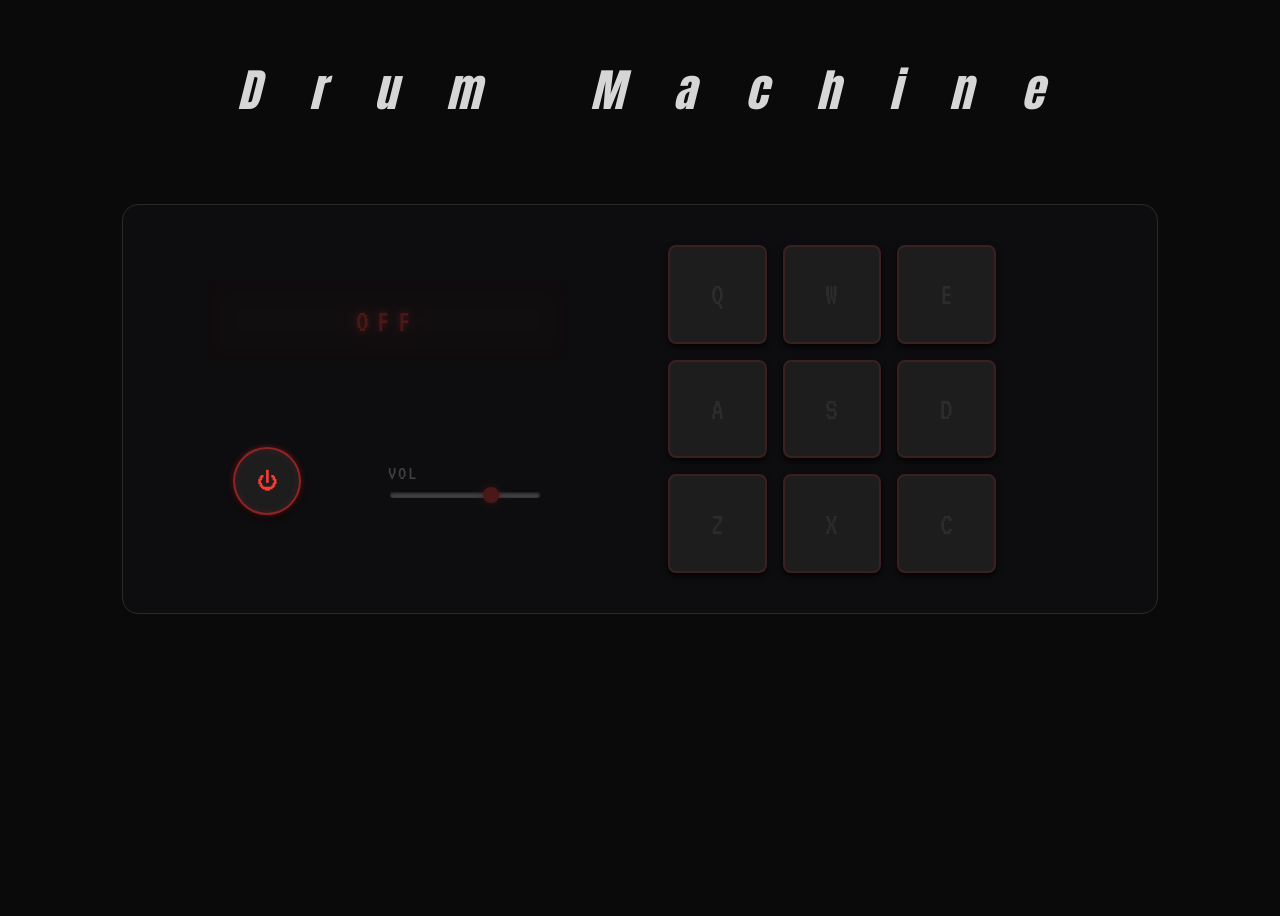
==== drum-machine-fcc/index.html @ 8b3d0a3e "chore: rename project folders to url-safe names" ====
<!DOCTYPE html>
<html lang="en">
<head>
    <meta charset="UTF-8">
    <meta name="viewport" content="width=device-width, initial-scale=1.0">
    <title>Drum Machine</title>
    <link href="https://fonts.googleapis.com/css2?family=Anton&display=swap" rel="stylesheet">
    <link href="https://fonts.googleapis.com/css2?family=VT323&display=swap" rel="stylesheet">
    <link rel="stylesheet" href="styles.css"> 
</head>
<body>
    <div id="drum-machine">
        <h1>Drum Machine</h1>
        <!--MAIN DRUM BOARD-->
        <div class="panel"> 
            <div class="side-panel">
                <p id="display"></p> <!--WHERE THE NAME OF THE SOUND CLICKED APPEARS-->
                <div class="controls"> 
                    <button class="power" aria-label="Power">⏻</button>
                    <div class="volume">
                        <label for="volume">VOL</label>
                        <input type="range" id="volume" min="0" max="100" value="70">
                    </div>
                </div>
            </div>
            <!--BUTTON PADS FOR THE DRUM SOUNDS-->
            <div id="pad-bank">
                <button class="drum-pad" id="Heater-1">Q
                    <audio class="clip" src="https://cdn.freecodecamp.org/curriculum/drum/Heater-1.mp3" id="Q"></audio>
                </button>
                <button class="drum-pad" id="Heater-2">W
                    <audio class="clip" src="https://cdn.freecodecamp.org/curriculum/drum/Heater-2.mp3" id="W"></audio>
                </button>
                <button class="drum-pad" id="Heater-3">E
                    <audio class="clip" src="https://cdn.freecodecamp.org/curriculum/drum/Heater-3.mp3" id="E"></audio>
                </button>
                <button class="drum-pad" id="Heater-4">A
                    <audio class="clip" src="https://cdn.freecodecamp.org/curriculum/drum/Heater-4_1.mp3" id="A"></audio>
                </button>
                <button class="drum-pad" id="Clap">S
                    <audio class="clip" src="https://cdn.freecodecamp.org/curriculum/drum/Heater-6.mp3" id="S"></audio>
                </button>
                <button class="drum-pad" id="Open-HH">D
                    <audio class="clip" src="https://cdn.freecodecamp.org/curriculum/drum/Dsc_Oh.mp3" id="D"></audio>
                </button>
                <button class="drum-pad" id="Kick-n-Hat">Z
                    <audio class="clip" src="https://cdn.freecodecamp.org/curriculum/drum/Kick_n_Hat.mp3" id="Z"></audio>
                </button>
                <button class="drum-pad" id="Kick">X
                    <audio class="clip" src="https://cdn.freecodecamp.org/curriculum/drum/RP4_KICK_1.mp3" id="X"></audio>
                </button>
                <button class="drum-pad" id="Closed-HH">C
                    <audio class="clip" src="https://cdn.freecodecamp.org/curriculum/drum/Cev_H2.mp3" id="C"></audio>
                </button>
            </div>
        </div>
    </div>
    <script src="script.js"></script>
</body>
</html>
---- drum-machine-fcc/styles.css ----
:root {
  --bg:        #0a0a0a;
  --chassis:   #1c1c1e;
  --chassis-2: #141416;
  --inset:     #0d0d0f;
  --pad-face:  #1d1d1e;
  --text:      #d6d6d6;
  --glow:      #ff2d2d;
}

* {
    box-sizing: border-box;
}

body {
    padding: 1rem;
    min-height: 100dvh;
    display: flex;
    justify-content: center;
    align-items: stretch;
    font-family: system-ui, sans-serif;
    background-color: var(--bg) ;
    color: white;
}

#drum-machine {
    width: 90%;
    max-width: 1100px;
    padding: 1rem 2rem;
    display: flex;
    flex-direction: column;
    align-items: center;
    border-radius: 12px;
}

h1 {
    font-family: Impact, 'Anton', sans-serif;
    font-style: italic;
    font-weight: 400;
    font-size: clamp(2rem, 5vw, 45px);
    letter-spacing: 1.1em;
    margin: 1rem 0 5rem;
    margin-right: -1.1em;
    color: #d6d6d6;
    text-align: center;
}

.panel {
    width: 100%;
    display: grid;
    grid-template-columns: 1fr 1fr;
    gap: 1.5rem;
    align-items: stretch;
    border: 1px solid var(--text);
    border-radius: 16px;
    background: var(--inset);
    
    box-shadow:
    0 0 8px rgba(255, 255, 255, 0.799),
    inset 0 0 6px rgba(255, 255, 255, 0.799),
    inset 0 2px 8px rgba(0, 0, 0, 0.7),
    inset 0 -1px 0 rgba(255, 255, 255, 0.06);

    padding: 1.5rem;
    transition: 1s;
}

.side-panel {
    display: flex;
    flex-direction: column;
    justify-content: center;
    gap: 2rem;
}

#display {
    min-height: 5rem;
    min-width: 75%;
    padding: 0 1rem;
    margin: 0 auto 2rem;
    display: flex;
    align-items: center;
    justify-content: center;

    font-family: 'VT323', monospace;
    font-size: 2rem;
    letter-spacing: 0.50rem;
    color: #ff3b30;

    background: #1f1214;
    border-radius: 4px;

    text-shadow:
      0 0 6px rgba(255, 59, 48, 0.9),
      0 0 18px rgba(255, 59, 48, 0.45);
    
    box-shadow:
      inset 0 0 30px rgba(0, 0, 0, 0.844),
      inset 0 0 25px rgba(49, 10, 8, 0.728); 

    transition: 1s;
}

.controls {
    min-height: 7rem;
    padding: 1rem;
    margin: 0;
    display: flex;
    align-items: center;
    justify-content: space-evenly;
    gap: 1rem;
}

.power {
    width: 68px;
    height: 68px;
    border-radius: 50%;
    border: 2px solid rgba(255, 45, 45, 0.5);
    background: var(--pad-face);
    color: #ff3b30;
    font-size: 1.3rem;
    cursor: pointer;
    display: flex;
    align-items: center;
    justify-content: center;
    box-shadow:
    0 0 6px rgba(255, 45, 45, 0.35),
    inset 0 0 8px rgba(255, 45, 45, 0.1),
    0 3px 6px rgba(0, 0, 0, 0.8);
    transition: all 0.15s;
}

.volume {
  display: flex;
  flex-direction: column;
  gap: 0.4rem;
  transition: 1s;
}

.volume label {
  font-family: 'VT323', monospace;
  font-size: 1.3rem;
  color: var(--text);
  letter-spacing: 0.1em;
}

input[type="range"] {
  -webkit-appearance: none;        /* cancel the browser's default slider */
  appearance: none;
  background: transparent;
  width: 150px;
  cursor: pointer;
}

/* Chrome/Safari/Edge - slider */
input[type="range"]::-webkit-slider-runnable-track {
  height: 6px;
  border-radius: 3px;
  background: var(--text);
  box-shadow: inset 0 1px 3px rgba(0, 0, 0, 0.9);   /* recessed */
}

/* Chrome/Safari/Edge - knob */
input[type="range"]::-webkit-slider-thumb {
  -webkit-appearance: none;
  width: 16px;
  height: 16px;
  border-radius: 50%;
  background: #ff3b30;
  margin-top: -5px;                 /* centres it on the 6px track */
  box-shadow: 0 0 8px rgba(255, 59, 48, 0.7);
}

/* Firefox - slider */
input[type="range"]::-moz-range-track {
  height: 6px;
  border-radius: 3px;
  background: rgba(255, 255, 255, 0.666);
}

/* Firefox - knob */
input[type="range"]::-moz-range-thumb {
  width: 16px;
  height: 16px;
  border: none;
  border-radius: 50%;
  background: #ff3b30;
  box-shadow: 0 0 8px rgba(255, 59, 48, 0.7);
}

#pad-bank {
    width: 100%;
    max-width: 360px;
    display: grid;
    grid-template-columns: repeat(3, minmax(0, 1fr));
    justify-content: center;
    gap: 1rem;
    padding: 1rem;
    border-radius: 15px;
}

.drum-pad {
    aspect-ratio: 1;
    border-radius: 8px;
    border: 2px solid var(--glow);
    background: var(--pad-face);
    color: rgba(255, 255, 255, 0.512);
    font-family: 'VT323', monospace;
    font-size: 2rem;
    font-weight: 400;
    letter-spacing: normal;
    box-shadow:
      0 0 8px var(--glow),
      inset 0 0 14px rgba(255, 45, 45, 0.18),
      0 3px 6px rgba(0, 0, 0, 0.8); 
    cursor: pointer;
    transition: transform 0.06s, border-color 1s, color 1s;
}

/* classList.toggle("off") */

#drum-machine.off .drum-pad {
  box-shadow: 0 3px 6px rgba(0, 0, 0, 0.8);
  border-color: #3a2020;
  color: rgba(255, 255, 255, 0.071);
  cursor: not-allowed;
}

#drum-machine.off #display,
#drum-machine.off .volume {
  opacity: 0.25;
  cursor: default;
}

#drum-machine.off input[type="range"] {
  cursor: not-allowed;
}

#drum-machine.off .panel {
  border-color: #2a2a2c;
  box-shadow: none;
}

/*ANIMATIONS*/

@keyframes pulse {
  0% {
    box-shadow:
      0 0 8px var(--glow),
      inset 0 0 14px rgba(255,45,45,0.18),
      0 3px 6px rgba(0,0,0,0.8);
    color: #fff;
    transform: translateY(2px);
  }
  40% {
    box-shadow:
      0 0 20px var(--glow),
      inset 0 0 24px rgba(255,45,45,0.55),
      0 3px 6px rgba(0,0,0,0.8);
    color: #fff;
    transform: translateY(2px);
  }
  100% {
    box-shadow:
      0 0 8px var(--glow),
      inset 0 0 14px rgba(255,45,45,0.18),
      0 3px 6px rgba(0,0,0,0.8);
    color: rgba(255,255,255,0.512);
    transform: translateY(0);
  }
}

@keyframes pulse-small {
  0%   { box-shadow: 0 0 6px rgba(255,45,45,0.35), 0 3px 6px rgba(0,0,0,0.8); }
  40%  { box-shadow: 0 0 14px var(--glow),         0 3px 6px rgba(0,0,0,0.8); }
  100% { box-shadow: 0 0 6px rgba(255,45,45,0.35), 0 3px 6px rgba(0,0,0,0.8); }
}

.drum-pad.active {
  animation: pulse 0.35s ease-out;
}

.power.active {
  animation: pulse-small 0.20s ease-in;
  background: #1e1e2079;
}


/* RESPONSIVENESS */


@media (max-width: 900px) {
  h1 {
    font-size: 2.7rem;
    letter-spacing: 0.3em;
    margin: 2.5rem 0 3rem;
    margin-right: -0.3em; /*letter spacing dif*/
  }
  
  #drum-machine {
    padding: 0;
    max-width: 550px;
  }

  .panel {
    grid-template-columns: 1fr;
    padding: 20px;
    display: flex;
    flex-direction: column;
    align-items: center;
  }

  input[type="range"] {
  width: 100%;
  max-width: 150px;
}

.side-panel, #pad-bank {
  min-width: 0;
}

.side-panel {
  width: 100%;
}

#display {
  margin-bottom: 0;
  margin-top: 1rem;
}
}

@media (max-width: 500px) {
  h1 {
    font-size: 2rem;
    letter-spacing: 0.3em;
    margin: 3.5rem 0 3rem;
    margin-right: -0.3em; /*letter spacing dif*/
  }
}
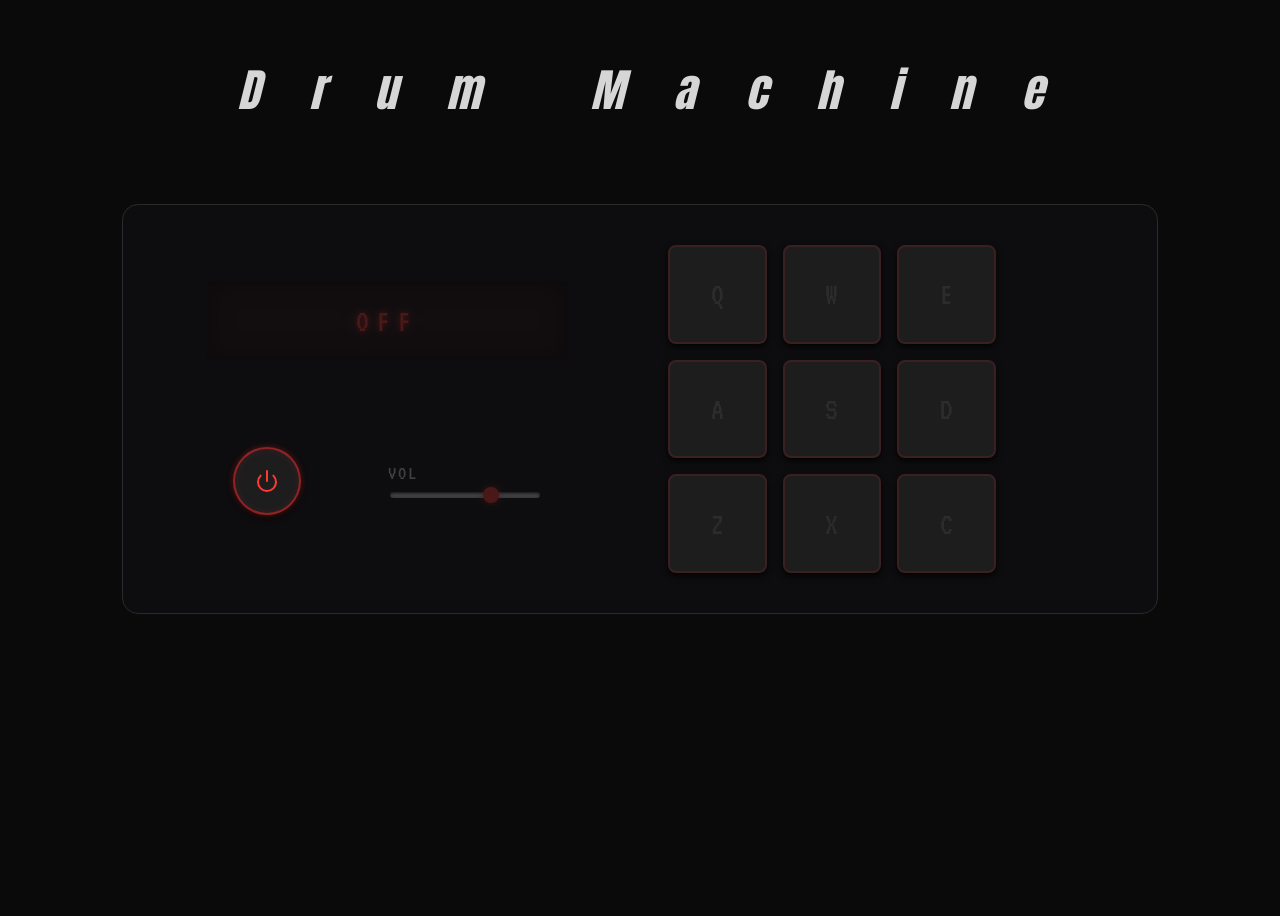
==== commit 5dfcf351: "Replace power symbol with SVG and remove tap highlight on mobile" ====
--- a/drum-machine-fcc/index.html
+++ b/drum-machine-fcc/index.html
@@ -1,60 +1,129 @@
-<!DOCTYPE html>
+<!doctype html>
 <html lang="en">
-<head>
-    <meta charset="UTF-8">
-    <meta name="viewport" content="width=device-width, initial-scale=1.0">
+  <head>
+    <meta charset="UTF-8" />
+    <meta name="viewport" content="width=device-width, initial-scale=1.0" />
     <title>Drum Machine</title>
-    <link href="https://fonts.googleapis.com/css2?family=Anton&display=swap" rel="stylesheet">
-    <link href="https://fonts.googleapis.com/css2?family=VT323&display=swap" rel="stylesheet">
-    <link rel="stylesheet" href="styles.css"> 
-</head>
-<body>
+    <link
+      href="https://fonts.googleapis.com/css2?family=Anton&display=swap"
+      rel="stylesheet"
+    />
+    <link
+      href="https://fonts.googleapis.com/css2?family=VT323&display=swap"
+      rel="stylesheet"
+    />
+    <link rel="stylesheet" href="styles.css" />
+  </head>
+  <body>
     <div id="drum-machine">
-        <h1>Drum Machine</h1>
-        <!--MAIN DRUM BOARD-->
-        <div class="panel"> 
-            <div class="side-panel">
-                <p id="display"></p> <!--WHERE THE NAME OF THE SOUND CLICKED APPEARS-->
-                <div class="controls"> 
-                    <button class="power" aria-label="Power">⏻</button>
-                    <div class="volume">
-                        <label for="volume">VOL</label>
-                        <input type="range" id="volume" min="0" max="100" value="70">
-                    </div>
-                </div>
+      <h1>Drum Machine</h1>
+      <!--MAIN DRUM BOARD-->
+      <div class="panel">
+        <div class="side-panel">
+          <p id="display"></p>
+          <!--WHERE THE NAME OF THE SOUND CLICKED APPEARS-->
+          <div class="controls">
+            <button class="power" aria-label="Power">
+              <!--power button svg-->
+              <svg
+                xmlns="http://www.w3.org/2000/svg"
+                width="24"
+                height="24"
+                viewBox="0 0 24 24"
+                fill="none"
+                stroke="currentColor"
+                stroke-width="2"
+                stroke-linecap="round"
+                stroke-linejoin="round"
+                class="feather feather-power"
+              >
+                <path d="M18.36 6.64a9 9 0 1 1-12.73 0"></path>
+                <line x1="12" y1="2" x2="12" y2="12"></line>
+              </svg>
+            </button>
+            <div class="volume">
+              <label for="volume">VOL</label>
+              <input type="range" id="volume" min="0" max="100" value="70" />
             </div>
-            <!--BUTTON PADS FOR THE DRUM SOUNDS-->
-            <div id="pad-bank">
-                <button class="drum-pad" id="Heater-1">Q
-                    <audio class="clip" src="https://cdn.freecodecamp.org/curriculum/drum/Heater-1.mp3" id="Q"></audio>
-                </button>
-                <button class="drum-pad" id="Heater-2">W
-                    <audio class="clip" src="https://cdn.freecodecamp.org/curriculum/drum/Heater-2.mp3" id="W"></audio>
-                </button>
-                <button class="drum-pad" id="Heater-3">E
-                    <audio class="clip" src="https://cdn.freecodecamp.org/curriculum/drum/Heater-3.mp3" id="E"></audio>
-                </button>
-                <button class="drum-pad" id="Heater-4">A
-                    <audio class="clip" src="https://cdn.freecodecamp.org/curriculum/drum/Heater-4_1.mp3" id="A"></audio>
-                </button>
-                <button class="drum-pad" id="Clap">S
-                    <audio class="clip" src="https://cdn.freecodecamp.org/curriculum/drum/Heater-6.mp3" id="S"></audio>
-                </button>
-                <button class="drum-pad" id="Open-HH">D
-                    <audio class="clip" src="https://cdn.freecodecamp.org/curriculum/drum/Dsc_Oh.mp3" id="D"></audio>
-                </button>
-                <button class="drum-pad" id="Kick-n-Hat">Z
-                    <audio class="clip" src="https://cdn.freecodecamp.org/curriculum/drum/Kick_n_Hat.mp3" id="Z"></audio>
-                </button>
-                <button class="drum-pad" id="Kick">X
-                    <audio class="clip" src="https://cdn.freecodecamp.org/curriculum/drum/RP4_KICK_1.mp3" id="X"></audio>
-                </button>
-                <button class="drum-pad" id="Closed-HH">C
-                    <audio class="clip" src="https://cdn.freecodecamp.org/curriculum/drum/Cev_H2.mp3" id="C"></audio>
-                </button>
-            </div>
+          </div>
         </div>
+        <!--BUTTON PADS FOR THE DRUM SOUNDS-->
+        <div id="pad-bank">
+          <button class="drum-pad" id="Heater-1">
+            Q
+            <audio
+              class="clip"
+              src="https://cdn.freecodecamp.org/curriculum/drum/Heater-1.mp3"
+              id="Q"
+            ></audio>
+          </button>
+          <button class="drum-pad" id="Heater-2">
+            W
+            <audio
+              class="clip"
+              src="https://cdn.freecodecamp.org/curriculum/drum/Heater-2.mp3"
+              id="W"
+            ></audio>
+          </button>
+          <button class="drum-pad" id="Heater-3">
+            E
+            <audio
+              class="clip"
+              src="https://cdn.freecodecamp.org/curriculum/drum/Heater-3.mp3"
+              id="E"
+            ></audio>
+          </button>
+          <button class="drum-pad" id="Heater-4">
+            A
+            <audio
+              class="clip"
+              src="https://cdn.freecodecamp.org/curriculum/drum/Heater-4_1.mp3"
+              id="A"
+            ></audio>
+          </button>
+          <button class="drum-pad" id="Clap">
+            S
+            <audio
+              class="clip"
+              src="https://cdn.freecodecamp.org/curriculum/drum/Heater-6.mp3"
+              id="S"
+            ></audio>
+          </button>
+          <button class="drum-pad" id="Open-HH">
+            D
+            <audio
+              class="clip"
+              src="https://cdn.freecodecamp.org/curriculum/drum/Dsc_Oh.mp3"
+              id="D"
+            ></audio>
+          </button>
+          <button class="drum-pad" id="Kick-n-Hat">
+            Z
+            <audio
+              class="clip"
+              src="https://cdn.freecodecamp.org/curriculum/drum/Kick_n_Hat.mp3"
+              id="Z"
+            ></audio>
+          </button>
+          <button class="drum-pad" id="Kick">
+            X
+            <audio
+              class="clip"
+              src="https://cdn.freecodecamp.org/curriculum/drum/RP4_KICK_1.mp3"
+              id="X"
+            ></audio>
+          </button>
+          <button class="drum-pad" id="Closed-HH">
+            C
+            <audio
+              class="clip"
+              src="https://cdn.freecodecamp.org/curriculum/drum/Cev_H2.mp3"
+              id="C"
+            ></audio>
+          </button>
+        </div>
+      </div>
     </div>
     <script src="script.js"></script>
-</body>
-</html>+  </body>
+</html>
--- a/drum-machine-fcc/styles.css
+++ b/drum-machine-fcc/styles.css
@@ -1,132 +1,136 @@
 :root {
-  --bg:        #0a0a0a;
-  --chassis:   #1c1c1e;
+  --bg: #0a0a0a;
+  --chassis: #1c1c1e;
   --chassis-2: #141416;
-  --inset:     #0d0d0f;
-  --pad-face:  #1d1d1e;
-  --text:      #d6d6d6;
-  --glow:      #ff2d2d;
+  --inset: #0d0d0f;
+  --pad-face: #1d1d1e;
+  --text: #d6d6d6;
+  --glow: #ff2d2d;
 }
 
 * {
-    box-sizing: border-box;
+  box-sizing: border-box;
 }
 
 body {
-    padding: 1rem;
-    min-height: 100dvh;
-    display: flex;
-    justify-content: center;
-    align-items: stretch;
-    font-family: system-ui, sans-serif;
-    background-color: var(--bg) ;
-    color: white;
+  padding: 1rem;
+  min-height: 100dvh;
+  display: flex;
+  justify-content: center;
+  align-items: stretch;
+  font-family: system-ui, sans-serif;
+  background-color: var(--bg);
+  color: white;
 }
 
 #drum-machine {
-    width: 90%;
-    max-width: 1100px;
-    padding: 1rem 2rem;
-    display: flex;
-    flex-direction: column;
-    align-items: center;
-    border-radius: 12px;
+  width: 90%;
+  max-width: 1100px;
+  padding: 1rem 2rem;
+  display: flex;
+  flex-direction: column;
+  align-items: center;
+  border-radius: 12px;
 }
 
 h1 {
-    font-family: Impact, 'Anton', sans-serif;
-    font-style: italic;
-    font-weight: 400;
-    font-size: clamp(2rem, 5vw, 45px);
-    letter-spacing: 1.1em;
-    margin: 1rem 0 5rem;
-    margin-right: -1.1em;
-    color: #d6d6d6;
-    text-align: center;
+  font-family: Impact, "Anton", sans-serif;
+  font-style: italic;
+  font-weight: 400;
+  font-size: clamp(2rem, 5vw, 45px);
+  letter-spacing: 1.1em;
+  margin: 1rem 0 5rem;
+  margin-right: -1.1em;
+  color: #d6d6d6;
+  text-align: center;
 }
 
 .panel {
-    width: 100%;
-    display: grid;
-    grid-template-columns: 1fr 1fr;
-    gap: 1.5rem;
-    align-items: stretch;
-    border: 1px solid var(--text);
-    border-radius: 16px;
-    background: var(--inset);
-    
-    box-shadow:
+  width: 100%;
+  display: grid;
+  grid-template-columns: 1fr 1fr;
+  gap: 1.5rem;
+  align-items: stretch;
+  border: 1px solid var(--text);
+  border-radius: 16px;
+  background: var(--inset);
+
+  box-shadow:
     0 0 8px rgba(255, 255, 255, 0.799),
     inset 0 0 6px rgba(255, 255, 255, 0.799),
     inset 0 2px 8px rgba(0, 0, 0, 0.7),
     inset 0 -1px 0 rgba(255, 255, 255, 0.06);
 
-    padding: 1.5rem;
-    transition: 1s;
+  padding: 1.5rem;
+  transition: 1s;
 }
 
 .side-panel {
-    display: flex;
-    flex-direction: column;
-    justify-content: center;
-    gap: 2rem;
+  display: flex;
+  flex-direction: column;
+  justify-content: center;
+  gap: 2rem;
 }
 
 #display {
-    min-height: 5rem;
-    min-width: 75%;
-    padding: 0 1rem;
-    margin: 0 auto 2rem;
-    display: flex;
-    align-items: center;
-    justify-content: center;
-
-    font-family: 'VT323', monospace;
-    font-size: 2rem;
-    letter-spacing: 0.50rem;
-    color: #ff3b30;
-
-    background: #1f1214;
-    border-radius: 4px;
-
-    text-shadow:
-      0 0 6px rgba(255, 59, 48, 0.9),
-      0 0 18px rgba(255, 59, 48, 0.45);
-    
-    box-shadow:
-      inset 0 0 30px rgba(0, 0, 0, 0.844),
-      inset 0 0 25px rgba(49, 10, 8, 0.728); 
-
-    transition: 1s;
+  min-height: 5rem;
+  min-width: 75%;
+  padding: 0 1rem;
+  margin: 0 auto 2rem;
+  display: flex;
+  align-items: center;
+  justify-content: center;
+
+  font-family: "VT323", monospace;
+  font-size: 2rem;
+  letter-spacing: 0.5rem;
+  color: #ff3b30;
+
+  background: #1f1214;
+  border-radius: 4px;
+
+  text-shadow:
+    0 0 6px rgba(255, 59, 48, 0.9),
+    0 0 18px rgba(255, 59, 48, 0.45);
+
+  box-shadow:
+    inset 0 0 30px rgba(0, 0, 0, 0.844),
+    inset 0 0 25px rgba(49, 10, 8, 0.728);
+
+  transition: 1s;
 }
 
 .controls {
-    min-height: 7rem;
-    padding: 1rem;
-    margin: 0;
-    display: flex;
-    align-items: center;
-    justify-content: space-evenly;
-    gap: 1rem;
+  min-height: 7rem;
+  padding: 1rem;
+  margin: 0;
+  display: flex;
+  align-items: center;
+  justify-content: space-evenly;
+  gap: 1rem;
 }
 
 .power {
-    width: 68px;
-    height: 68px;
-    border-radius: 50%;
-    border: 2px solid rgba(255, 45, 45, 0.5);
-    background: var(--pad-face);
-    color: #ff3b30;
-    font-size: 1.3rem;
-    cursor: pointer;
-    display: flex;
-    align-items: center;
-    justify-content: center;
-    box-shadow:
+  width: 68px;
+  height: 68px;
+  border-radius: 50%;
+  border: 2px solid rgba(255, 45, 45, 0.5);
+  background: var(--pad-face);
+  color: #ff3b30;
+  font-size: 1.3rem;
+  cursor: pointer;
+  display: flex;
+  align-items: center;
+  justify-content: center;
+  box-shadow:
     0 0 6px rgba(255, 45, 45, 0.35),
     inset 0 0 8px rgba(255, 45, 45, 0.1),
     0 3px 6px rgba(0, 0, 0, 0.8);
-    transition: all 0.15s;
+  transition: all 0.15s;
+}
+
+button {
+  -webkit-tap-highlight-color: transparent; /* removes #blue tap effect on touchscreens */
 }
 
 .volume {
@@ -137,14 +141,14 @@
 }
 
 .volume label {
-  font-family: 'VT323', monospace;
+  font-family: "VT323", monospace;
   font-size: 1.3rem;
   color: var(--text);
   letter-spacing: 0.1em;
 }
 
 input[type="range"] {
-  -webkit-appearance: none;        /* cancel the browser's default slider */
+  -webkit-appearance: none; /* cancel the browser's default slider */
   appearance: none;
   background: transparent;
   width: 150px;
@@ -156,7 +160,7 @@
   height: 6px;
   border-radius: 3px;
   background: var(--text);
-  box-shadow: inset 0 1px 3px rgba(0, 0, 0, 0.9);   /* recessed */
+  box-shadow: inset 0 1px 3px rgba(0, 0, 0, 0.9); /* recessed */
 }
 
 /* Chrome/Safari/Edge - knob */
@@ -166,7 +170,7 @@
   height: 16px;
   border-radius: 50%;
   background: #ff3b30;
-  margin-top: -5px;                 /* centres it on the 6px track */
+  margin-top: -5px; /* centres it on the 6px track */
   box-shadow: 0 0 8px rgba(255, 59, 48, 0.7);
 }
 
@@ -188,32 +192,35 @@
 }
 
 #pad-bank {
-    width: 100%;
-    max-width: 360px;
-    display: grid;
-    grid-template-columns: repeat(3, minmax(0, 1fr));
-    justify-content: center;
-    gap: 1rem;
-    padding: 1rem;
-    border-radius: 15px;
+  width: 100%;
+  max-width: 360px;
+  display: grid;
+  grid-template-columns: repeat(3, minmax(0, 1fr));
+  justify-content: center;
+  gap: 1rem;
+  padding: 1rem;
+  border-radius: 15px;
 }
 
 .drum-pad {
-    aspect-ratio: 1;
-    border-radius: 8px;
-    border: 2px solid var(--glow);
-    background: var(--pad-face);
-    color: rgba(255, 255, 255, 0.512);
-    font-family: 'VT323', monospace;
-    font-size: 2rem;
-    font-weight: 400;
-    letter-spacing: normal;
-    box-shadow:
-      0 0 8px var(--glow),
-      inset 0 0 14px rgba(255, 45, 45, 0.18),
-      0 3px 6px rgba(0, 0, 0, 0.8); 
-    cursor: pointer;
-    transition: transform 0.06s, border-color 1s, color 1s;
+  aspect-ratio: 1;
+  border-radius: 8px;
+  border: 2px solid var(--glow);
+  background: var(--pad-face);
+  color: rgba(255, 255, 255, 0.512);
+  font-family: "VT323", monospace;
+  font-size: 2rem;
+  font-weight: 400;
+  letter-spacing: normal;
+  box-shadow:
+    0 0 8px var(--glow),
+    inset 0 0 14px rgba(255, 45, 45, 0.18),
+    0 3px 6px rgba(0, 0, 0, 0.8);
+  cursor: pointer;
+  transition:
+    transform 0.06s,
+    border-color 1s,
+    color 1s;
 }
 
 /* classList.toggle("off") */
@@ -246,33 +253,45 @@
   0% {
     box-shadow:
       0 0 8px var(--glow),
-      inset 0 0 14px rgba(255,45,45,0.18),
-      0 3px 6px rgba(0,0,0,0.8);
+      inset 0 0 14px rgba(255, 45, 45, 0.18),
+      0 3px 6px rgba(0, 0, 0, 0.8);
     color: #fff;
     transform: translateY(2px);
   }
   40% {
     box-shadow:
       0 0 20px var(--glow),
-      inset 0 0 24px rgba(255,45,45,0.55),
-      0 3px 6px rgba(0,0,0,0.8);
+      inset 0 0 24px rgba(255, 45, 45, 0.55),
+      0 3px 6px rgba(0, 0, 0, 0.8);
     color: #fff;
     transform: translateY(2px);
   }
   100% {
     box-shadow:
       0 0 8px var(--glow),
-      inset 0 0 14px rgba(255,45,45,0.18),
-      0 3px 6px rgba(0,0,0,0.8);
-    color: rgba(255,255,255,0.512);
+      inset 0 0 14px rgba(255, 45, 45, 0.18),
+      0 3px 6px rgba(0, 0, 0, 0.8);
+    color: rgba(255, 255, 255, 0.512);
     transform: translateY(0);
   }
 }
 
 @keyframes pulse-small {
-  0%   { box-shadow: 0 0 6px rgba(255,45,45,0.35), 0 3px 6px rgba(0,0,0,0.8); }
-  40%  { box-shadow: 0 0 14px var(--glow),         0 3px 6px rgba(0,0,0,0.8); }
-  100% { box-shadow: 0 0 6px rgba(255,45,45,0.35), 0 3px 6px rgba(0,0,0,0.8); }
+  0% {
+    box-shadow:
+      0 0 6px rgba(255, 45, 45, 0.35),
+      0 3px 6px rgba(0, 0, 0, 0.8);
+  }
+  40% {
+    box-shadow:
+      0 0 14px var(--glow),
+      0 3px 6px rgba(0, 0, 0, 0.8);
+  }
+  100% {
+    box-shadow:
+      0 0 6px rgba(255, 45, 45, 0.35),
+      0 3px 6px rgba(0, 0, 0, 0.8);
+  }
 }
 
 .drum-pad.active {
@@ -280,13 +299,11 @@
 }
 
 .power.active {
-  animation: pulse-small 0.20s ease-in;
+  animation: pulse-small 0.2s ease-in;
   background: #1e1e2079;
 }
 
-
 /* RESPONSIVENESS */
-
 
 @media (max-width: 900px) {
   h1 {
@@ -295,7 +312,7 @@
     margin: 2.5rem 0 3rem;
     margin-right: -0.3em; /*letter spacing dif*/
   }
-  
+
   #drum-machine {
     padding: 0;
     max-width: 550px;
@@ -310,22 +327,23 @@
   }
 
   input[type="range"] {
-  width: 100%;
-  max-width: 150px;
-}
-
-.side-panel, #pad-bank {
-  min-width: 0;
-}
-
-.side-panel {
-  width: 100%;
-}
-
-#display {
-  margin-bottom: 0;
-  margin-top: 1rem;
-}
+    width: 100%;
+    max-width: 150px;
+  }
+
+  .side-panel,
+  #pad-bank {
+    min-width: 0;
+  }
+
+  .side-panel {
+    width: 100%;
+  }
+
+  #display {
+    margin-bottom: 0;
+    margin-top: 1rem;
+  }
 }
 
 @media (max-width: 500px) {
@@ -335,4 +353,4 @@
     margin: 3.5rem 0 3rem;
     margin-right: -0.3em; /*letter spacing dif*/
   }
-}+}
